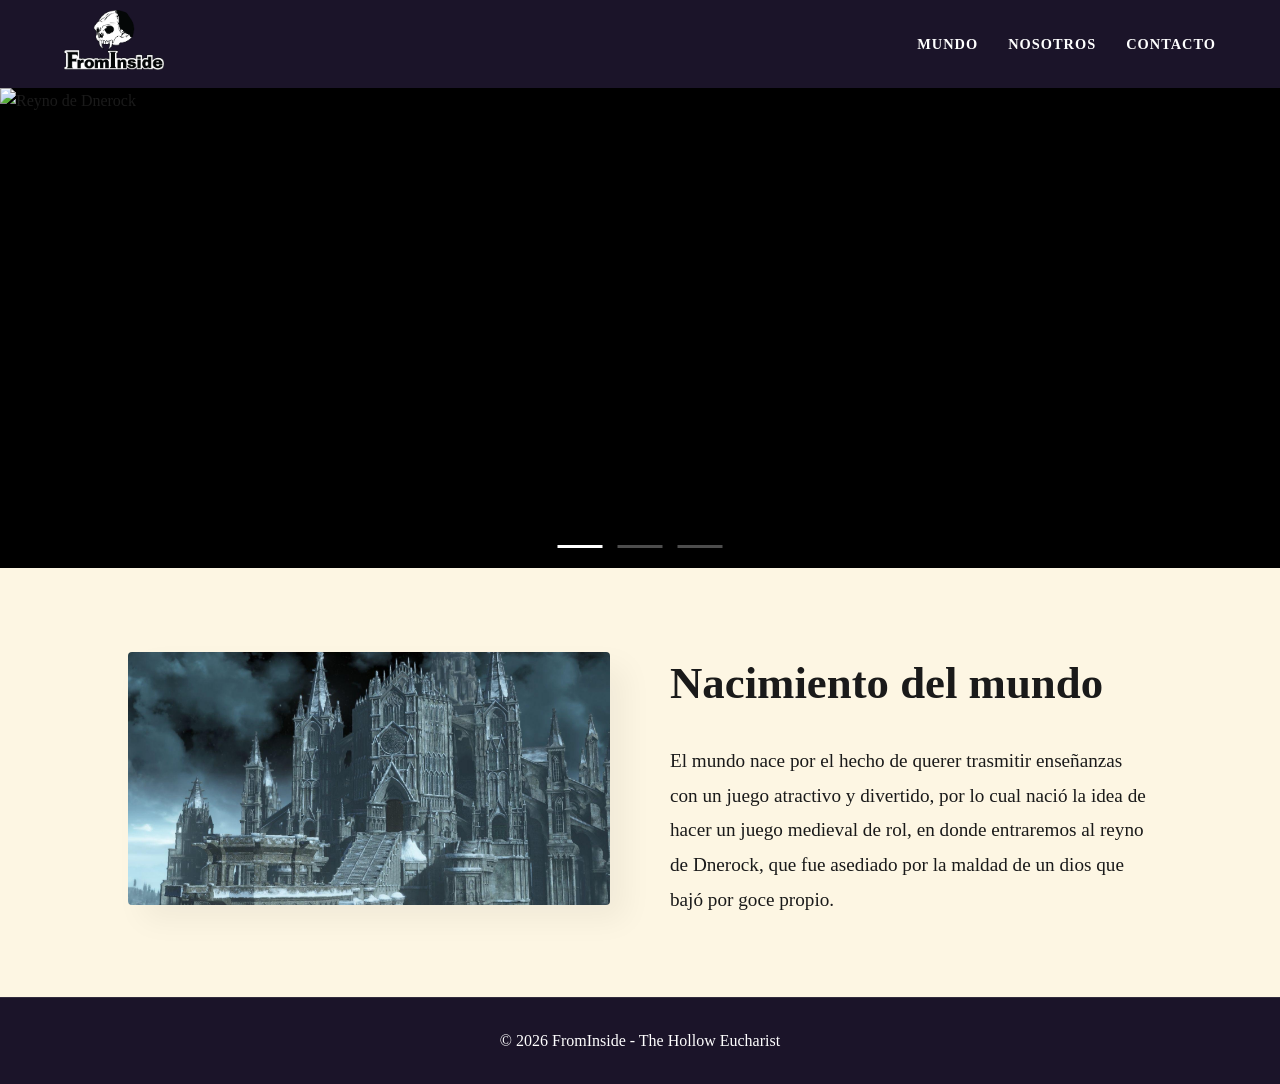
==== index.html @ 6b5be4b0 "Rename Mundo.html to index.html" ====
<!DOCTYPE html>
<html lang="es">
<head>
    <meta charset="UTF-8">
    <meta name="viewport" content="width=device-width, initial-scale=1.0">
    <title>Mundo | FromInside</title>
    <link rel="stylesheet" href="css/EstilosMundo.css">
</head>
<!-- Google tag (gtag.js) -->
<script async src="https://www.googletagmanager.com/gtag/js?id=G-4XK30VXFPJ"></script>
<script>
  window.dataLayer = window.dataLayer || [];
  function gtag(){dataLayer.push(arguments);}
  gtag('js', new Date());

  gtag('config', 'G-4XK30VXFPJ');
</script>
<body>

    <header>
        <div class="header-container">
            <div class="logo">
                <img src="img/logo.png" alt="Logo FromInside">
            </div>
            <nav>
                <ul>
                    <li><a href="Mundo.html">Mundo</a></li>
                    <li><a href="index.html">Nosotros</a></li>
                    <li><a href="#contacto">Contacto</a></li>
                   
                </ul>
            </nav>
        </div>
    </header>

    <section class="carrusel-container">
        <div class="slider">
            <div class="slide active">
                <img src="img/reyno pocho.png" alt="Reyno de Dnerock">
            </div>
            <div class="slide">
                <img src="img/Reyno caido.jpg" alt="Paisaje Medieval">
            </div>
            <div class="slide">
                <img src="img/Catacumbas.jpg" alt="Exploración">
            </div>
        </div>
        <div class="indicadores">
            <span class="bar active" onclick="currentSlide(0)"></span>
            <span class="bar" onclick="currentSlide(1)"></span>
            <span class="bar" onclick="currentSlide(2)"></span>
        </div>
    </section>

    <section class="nacimiento-seccion">
        <div class="grid-nacimiento">
            <div class="nacimiento-img">
                <img src="img/Anor londo.jpg" alt="Nacimiento del Mundo">
            </div>
            <div class="nacimiento-texto">
                <h2>Nacimiento del mundo</h2>
                <p>
                    El mundo nace por el hecho de querer trasmitir enseñanzas con un juego atractivo y divertido, 
                    por lo cual nació la idea de hacer un juego medieval de rol, en donde entraremos al reyno 
                    de Dnerock, que fue asediado por la maldad de un dios que bajó por goce propio.
                </p>
            </div>
        </div>
    </section>

    <footer>
        <p>© 2026 FromInside - The Hollow Eucharist</p>
    </footer>

    <script src="scriptMundos.js"></script>
</body>
</html>
---- css/EstilosMundo.css ----
/* ============================================================
   EstilosMundo.css - UNIFICADO Y CORREGIDO
   Proyecto: FromInside - The Hollow Eucharist
   Basado en la estética de la imagen de referencia
   ============================================================ */

/* --- VARIABLES DE COLOR (Colores de Marca Mejorados) --- */
:root {
    --morado-header: #1b1429;      /* Morado profundo del header de referencia */
    --dorado-medieval: #b19a7a;    /* Dorado suave para textos/acentos */
    --pergamino-claro: #dccbb5;    /* Fondo tipo papel antiguo para rellenar */
    --crema-suave: #fdf6e3;        /* Fondo crema de la sección Mundo */
    --texto-negro: #1a1a1a;
    --blanco: #ffffff;
}

/* --- RESET GENERAL --- */
* {
    margin: 0;
    padding: 0;
    box-sizing: border-box;
}

body {
    font-family: 'Crimson Text', serif, Arial; /* Tipografía medieval */
    background-color: var(--pergamino-claro); /* CAMBIO: Fondo claro en vez de negro */
    color: var(--texto-negro);
    line-height: 1.6;
}

/* --- HEADER (Corregido: Logo a la izquierda) --- */
header {
    background-color: var(--morado-header);
    padding: 10px 5%; /* Padding lateral para mover el logo */
    position: sticky;
    top: 0;
    z-index: 100;
}

.header-container {
    display: flex;
    justify-content: space-between; /* Empuja logo a izq y nav a der */
    align-items: center;
    max-width: 1400px;
    margin: 0 auto;
}

.logo img { 
    height: 60px; /* Ajusta según el tamaño de tu logo */
}

nav ul {
    list-style: none;
    display: flex;
    gap: 30px;
}

nav a {
    text-decoration: none;
    color: #ffffff;
    font-weight: bold;
    text-transform: uppercase;
    font-size: 0.9rem;
    letter-spacing: 1px;
}

nav a:hover {
    color: var(--pergamino-claro);
}

/* ============================================================
   CARRUSEL (Corregido: Sin contorno superior)
   ============================================================ */
.carrusel-container {
    position: relative;
    width: 100%;
    height: 480px; /* Altura fija según tu diseño */
    overflow: hidden;
    background: #000; /* Fondo negro para rellenar si la imagen es estrecha */
}

/* El carrusel no tenía borde en tu CSS, solo el header.
   Al unificar el header arriba, ese borde ya no existe. */

.slide {
    position: absolute;
    width: 100%;
    height: 100%;
    opacity: 0;
    transition: opacity 1s ease;
}

.slide.active { opacity: 1; }

.slide img {
    width: 100%;
    height: 100%;
    object-fit: cover; /* Llenar todo el espacio */
}

.indicadores {
    position: absolute;
    bottom: 20px;
    left: 50%;
    transform: translateX(-50%);
    display: flex;
    gap: 15px;
}

.bar {
    width: 45px;
    height: 3px;
    background: rgba(255,255,255,0.3);
    cursor: pointer;
}

.bar.active { background: #fff; }

/* ============================================================
   SECCIÓN NACIMIENTO (Look de tu referencia crema)
   ============================================================ */
.nacimiento-seccion {
    /* CAMBIO: Usamos el fondo crema suave de la imagen de referencia */
    background-color: var(--crema-suave); 
    color: var(--texto-negro);
    padding: 80px 10%; /* Espaciado generoso */
}

.grid-nacimiento {
    display: grid;
    grid-template-columns: 1fr 1fr; /* Dos columnas iguales */
    gap: 60px; /* Separación amplia */
    align-items: center; /* CLAVE: Centra verticalmente la foto y el texto */
    max-width: 1200px;
    margin: 0 auto;
}

.nacimiento-img {
    text-align: center; /* Asegura que la imagen esté centrada si no llena el 1fr */
}

.nacimiento-img img {
    width: 100%; /* La imagen llenará su columna */
    /* CAMBIO: Se eliminan bordes gruesos y contornos */
    border: none; 
    border-radius: 4px; /* Bordes suavizados opcionales */
    /* Sombra muy sutil para dar relieve sin ser negro sólido */
    box-shadow: 15px 15px 30px rgba(0, 0, 0, 0.05); 
}

.nacimiento-texto {
    /* Eliminamos estilos de borde que tenías antes */
    border-left: none; 
}

.nacimiento-texto h2 {
    font-size: 2.8rem;
    margin-bottom: 25px;
    color: var(--texto-negro); /* Texto oscuro como en tu referencia */
}

.nacimiento-texto p {
    line-height: 1.8;
    font-size: 1.2rem;
}

/* --- FOOTER (Morado, claro y limpio) --- */
footer {
    text-align: center;
    padding: 30px;
    background-color: var(--morado-header);
    color: #fff;
    /* Un pequeño borde sutil arriba para separación */
    border-top: 1px solid rgba(255,255,255,0.1); 
}
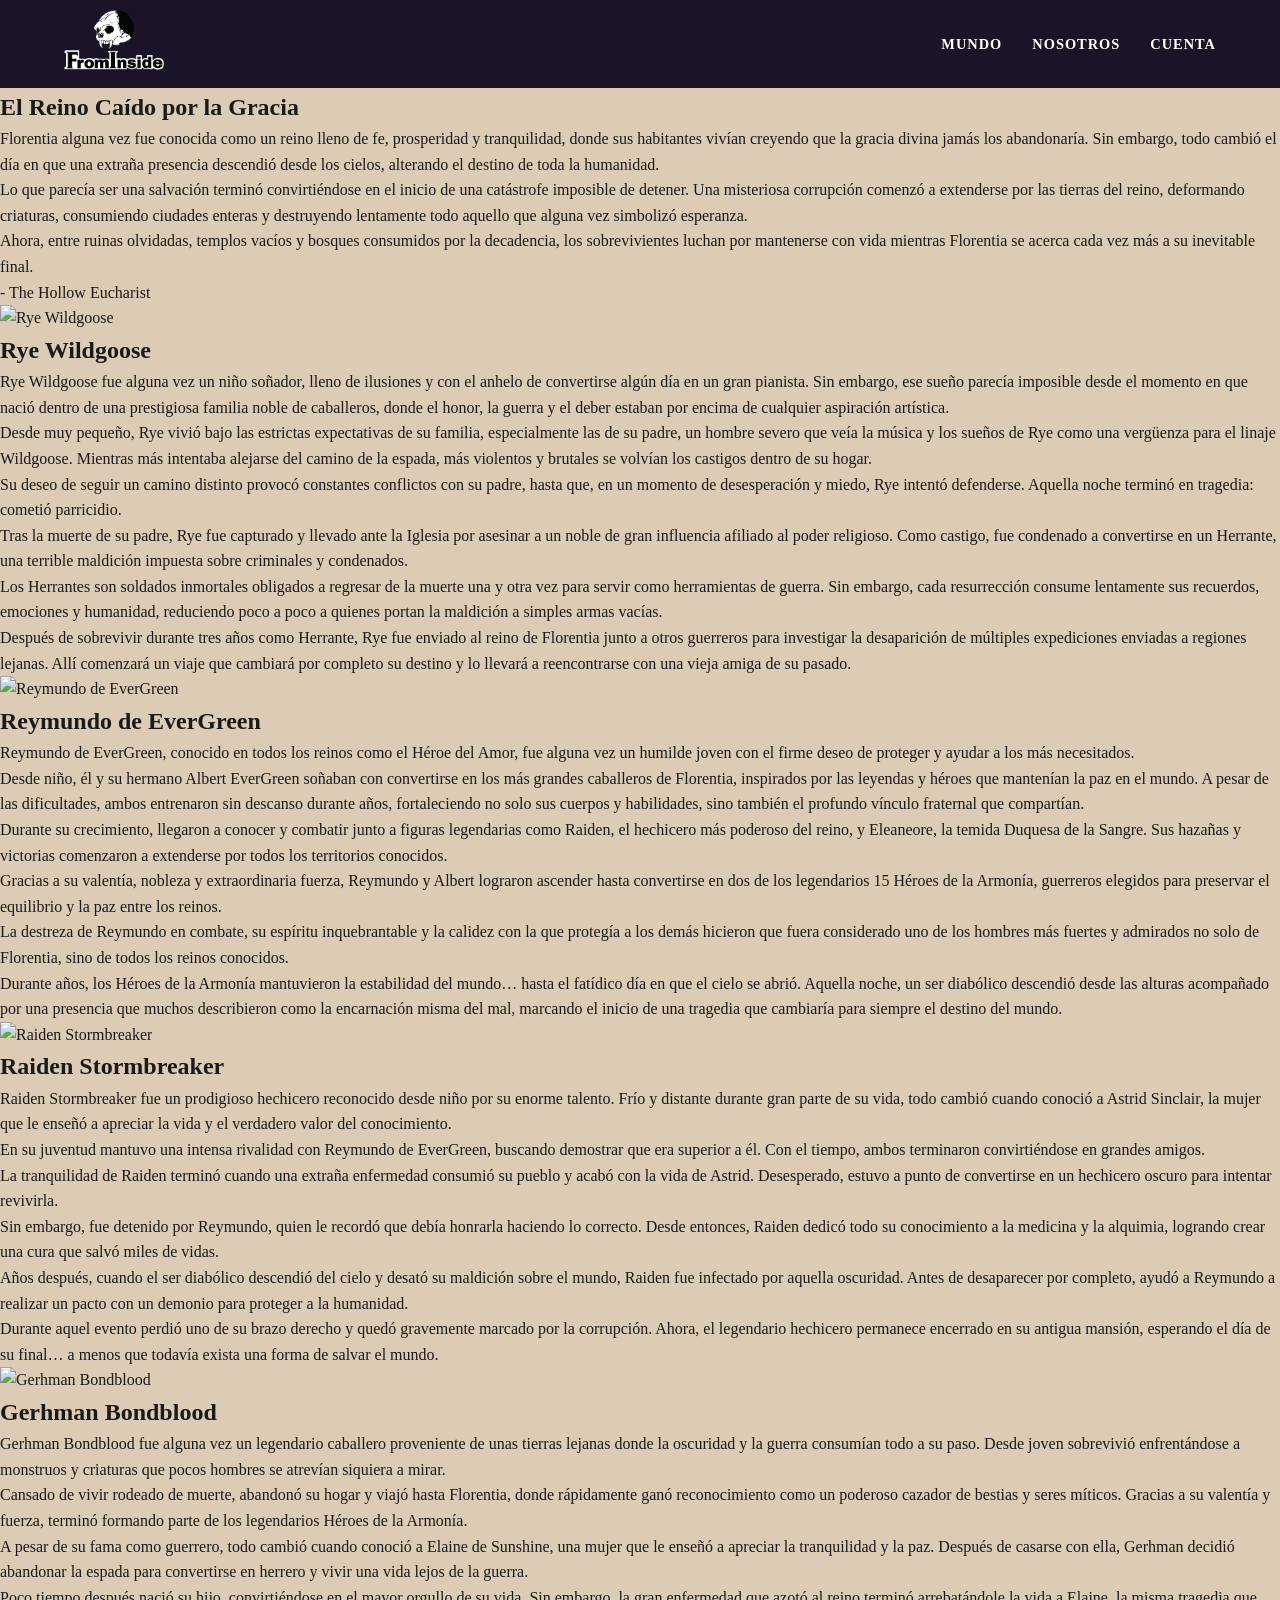
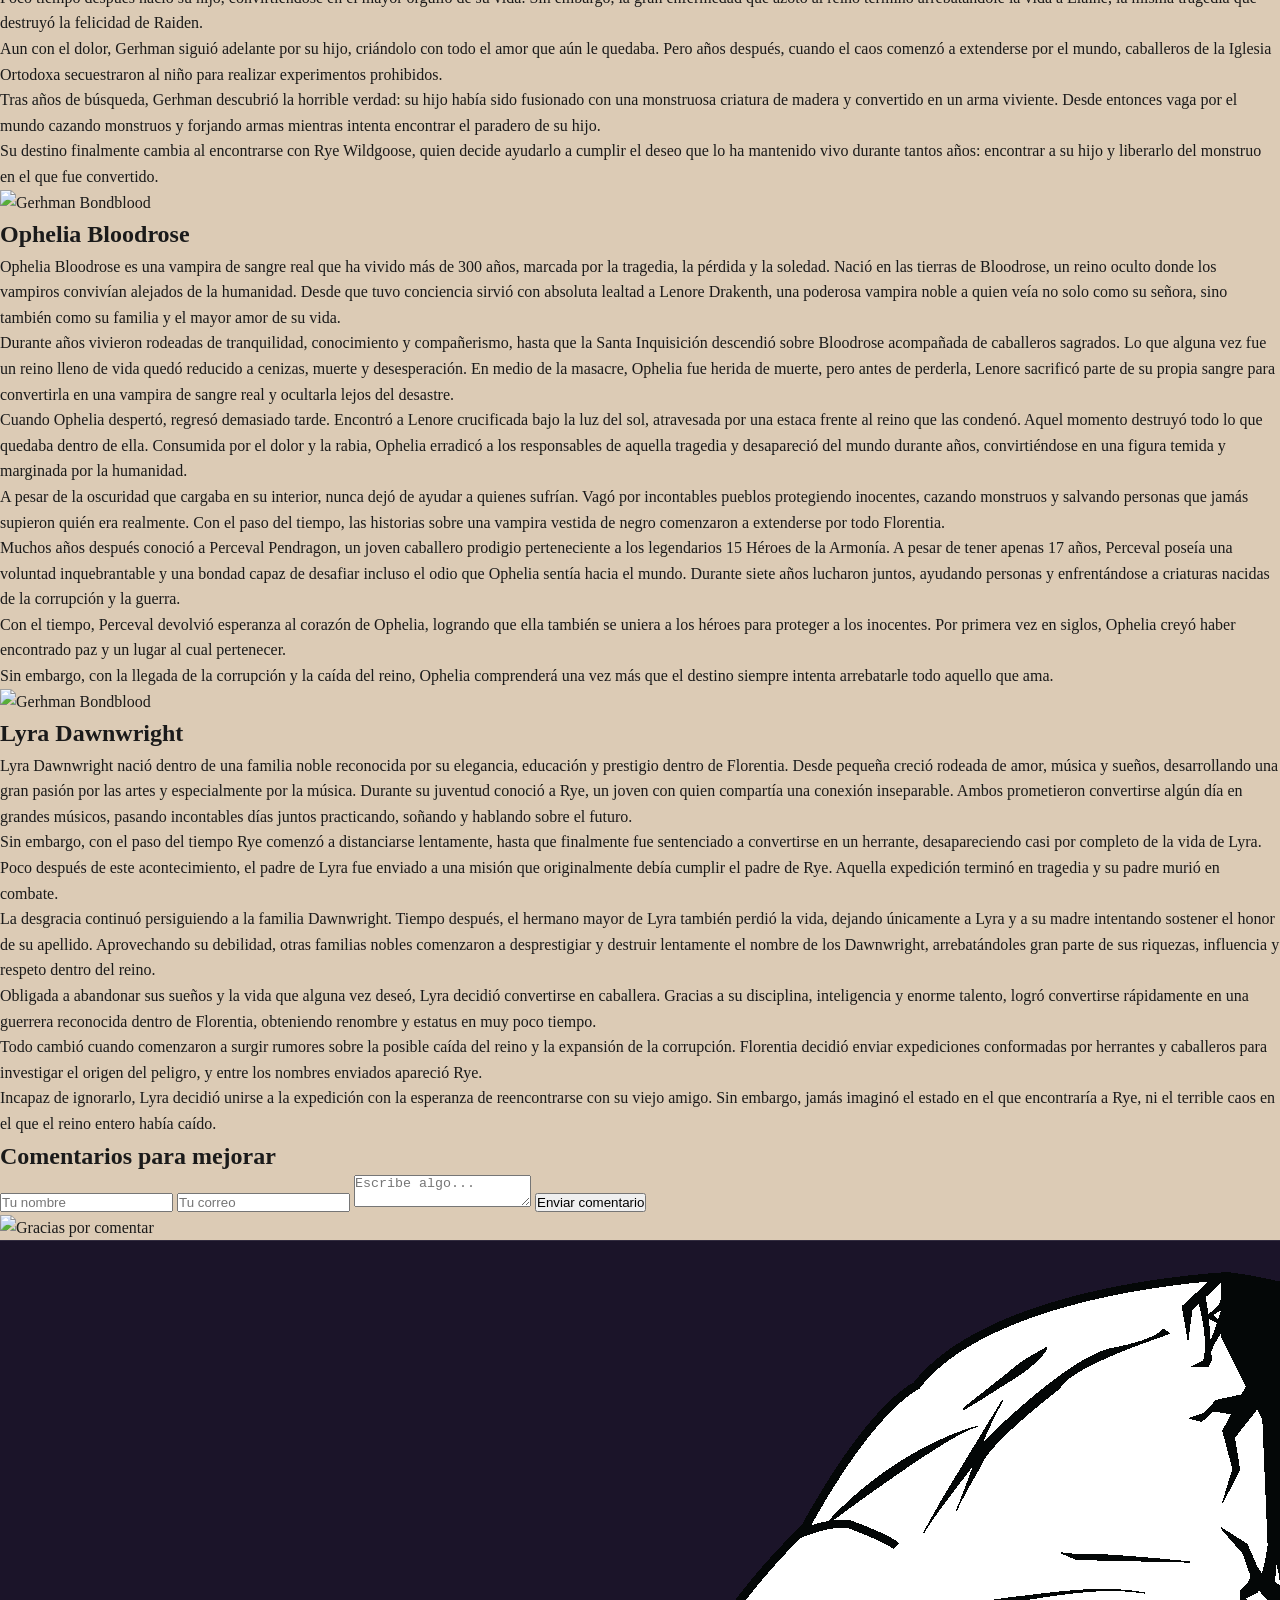
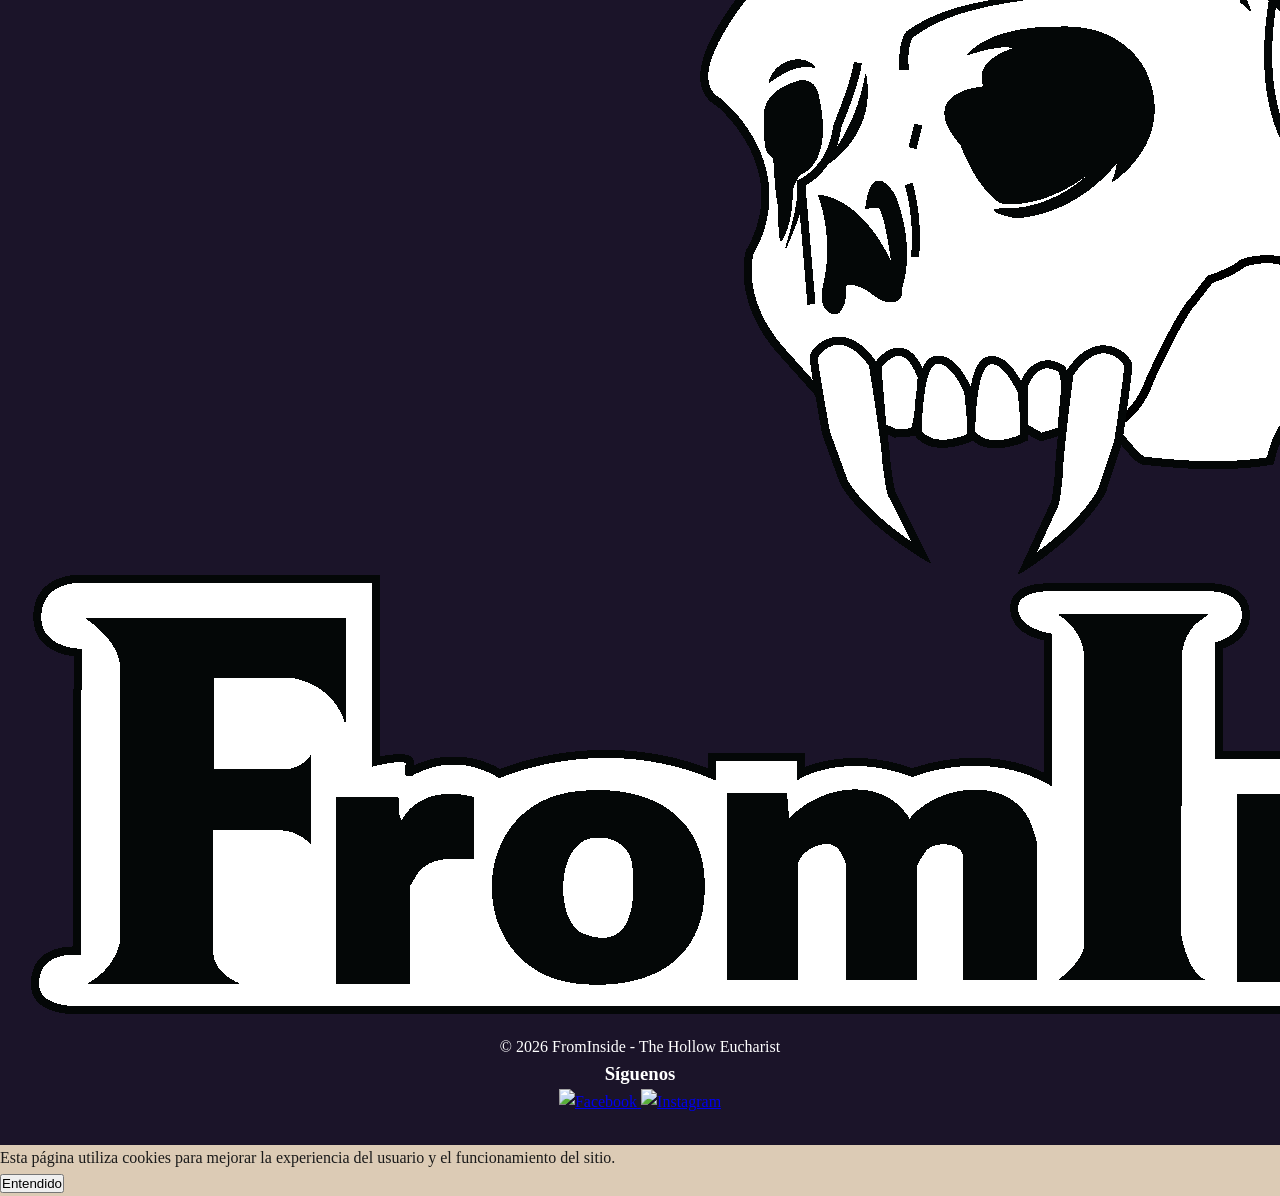
==== commit c76b832b: "Update index.html" ====
--- a/index.html
+++ b/index.html
@@ -1,77 +1,567 @@
 <!DOCTYPE html>
 <html lang="es">
+
 <head>
     <meta charset="UTF-8">
     <meta name="viewport" content="width=device-width, initial-scale=1.0">
     <title>Mundo | FromInside</title>
+
+
+    <link rel="preconnect" href="https://fonts.googleapis.com">
+    <link rel="preconnect" href="https://fonts.gstatic.com" crossorigin>
+    <link href="https://fonts.googleapis.com/css2?family=Oswald:wght@300;400;500;600;700&display=swap" rel="stylesheet">
+
     <link rel="stylesheet" href="css/EstilosMundo.css">
+
+
+    <script async src="https://www.googletagmanager.com/gtag/js?id=G-4XK30VXFPJ"></script>
+
+    <script>
+        window.dataLayer = window.dataLayer || [];
+
+        function gtag() {
+            dataLayer.push(arguments);
+        }
+
+        gtag('js', new Date());
+        gtag('config', 'G-4XK30VXFPJ');
+    </script>
 </head>
-<!-- Google tag (gtag.js) -->
-<script async src="https://www.googletagmanager.com/gtag/js?id=G-4XK30VXFPJ"></script>
-<script>
-  window.dataLayer = window.dataLayer || [];
-  function gtag(){dataLayer.push(arguments);}
-  gtag('js', new Date());
-
-  gtag('config', 'G-4XK30VXFPJ');
-</script>
+
 <body>
 
     <header>
         <div class="header-container">
+
             <div class="logo">
                 <img src="img/logo.png" alt="Logo FromInside">
             </div>
+
             <nav>
                 <ul>
-                    <li><a href="Mundo.html">Mundo</a></li>
-                    <li><a href="index.html">Nosotros</a></li>
-                    <li><a href="#contacto">Contacto</a></li>
-                   
+                    <li><a class="activo" href="Index.html">Mundo</a></li>
+                    <li><a href="Nosotros.html">Nosotros</a></li>
+                    <li><a href="Cuenta.html">Cuenta</a></li>
+
                 </ul>
             </nav>
+
         </div>
     </header>
 
-    <section class="carrusel-container">
-        <div class="slider">
-            <div class="slide active">
-                <img src="img/reyno pocho.png" alt="Reyno de Dnerock">
-            </div>
-            <div class="slide">
-                <img src="img/Reyno caido.jpg" alt="Paisaje Medieval">
-            </div>
-            <div class="slide">
-                <img src="img/Catacumbas.jpg" alt="Exploración">
-            </div>
-        </div>
-        <div class="indicadores">
-            <span class="bar active" onclick="currentSlide(0)"></span>
-            <span class="bar" onclick="currentSlide(1)"></span>
-            <span class="bar" onclick="currentSlide(2)"></span>
-        </div>
+
+    <section class="hero-mundo">
+
+        <div class="hero-overlay"></div>
+
+        <div class="hero-contenido">
+
+            <h1>El Reino Caído por la Gracia</h1>
+
+            <p>
+                Florentia alguna vez fue conocida como un reino lleno de fe,
+                prosperidad y tranquilidad, donde sus habitantes vivían creyendo
+                que la gracia divina jamás los abandonaría. Sin embargo,
+                todo cambió el día en que una extraña presencia descendió desde los cielos,
+                alterando el destino de toda la humanidad.
+            </p>
+
+            <p>
+                Lo que parecía ser una salvación terminó convirtiéndose en el inicio
+                de una catástrofe imposible de detener. Una misteriosa corrupción comenzó
+                a extenderse por las tierras del reino, deformando criaturas,
+                consumiendo ciudades enteras y destruyendo lentamente todo aquello
+                que alguna vez simbolizó esperanza.
+            </p>
+
+            <p>
+                Ahora, entre ruinas olvidadas, templos vacíos y bosques consumidos
+                por la decadencia, los sobrevivientes luchan por mantenerse con vida
+                mientras Florentia se acerca cada vez más a su inevitable final.
+            </p>
+
+            <p class="frase-hero">
+                - The Hollow Eucharist
+            </p>
+
+        </div>
+
     </section>
 
-    <section class="nacimiento-seccion">
-        <div class="grid-nacimiento">
-            <div class="nacimiento-img">
-                <img src="img/Anor londo.jpg" alt="Nacimiento del Mundo">
-            </div>
-            <div class="nacimiento-texto">
-                <h2>Nacimiento del mundo</h2>
-                <p>
-                    El mundo nace por el hecho de querer trasmitir enseñanzas con un juego atractivo y divertido, 
-                    por lo cual nació la idea de hacer un juego medieval de rol, en donde entraremos al reyno 
-                    de Dnerock, que fue asediado por la maldad de un dios que bajó por goce propio.
-                </p>
-            </div>
-        </div>
+
+
+    <section class="personaje-section">
+
+
+
+        <div class="personaje-destacado">
+
+            <div class="parallax-container">
+                <div class="parallax-bg"></div>
+
+                <img src="img/Rye Wildgoose.jpeg" alt="Rye Wildgoose" class="personaje-img">
+            </div>
+
+            <div class="personaje-info">
+
+                <h2>Rye Wildgoose</h2>
+
+                <p>
+                    Rye Wildgoose fue alguna vez un niño soñador, lleno de ilusiones y con el anhelo de convertirse
+                    algún día en un gran pianista. Sin embargo, ese sueño parecía imposible desde el momento en que
+                    nació dentro de una prestigiosa familia noble de caballeros, donde el honor, la guerra y el deber
+                    estaban por encima de cualquier aspiración artística.
+                </p>
+
+                <p>
+                    Desde muy pequeño, Rye vivió bajo las estrictas expectativas de su familia, especialmente las de
+                    su padre, un hombre severo que veía la música y los sueños de Rye como una vergüenza para el linaje
+                    Wildgoose. Mientras más intentaba alejarse del camino de la espada, más violentos y brutales se
+                    volvían los castigos dentro de su hogar.
+                </p>
+
+                <p>
+                    Su deseo de seguir un camino distinto provocó constantes conflictos con su padre, hasta que, en un
+                    momento de desesperación y miedo, Rye intentó defenderse. Aquella noche terminó en tragedia:
+                    cometió parricidio.
+                </p>
+
+                <p>
+                    Tras la muerte de su padre, Rye fue capturado y llevado ante la Iglesia por asesinar a un noble de
+                    gran influencia afiliado al poder religioso. Como castigo, fue condenado a convertirse en un
+                    Herrante,
+                    una terrible maldición impuesta sobre criminales y condenados.
+                </p>
+
+                <p>
+                    Los Herrantes son soldados inmortales obligados a regresar de la muerte una y otra vez para servir
+                    como herramientas de guerra. Sin embargo, cada resurrección consume lentamente sus recuerdos,
+                    emociones y humanidad, reduciendo poco a poco a quienes portan la maldición a simples armas vacías.
+                </p>
+
+                <p>
+                    Después de sobrevivir durante tres años como Herrante, Rye fue enviado al reino de Florentia junto a
+                    otros guerreros para investigar la desaparición de múltiples expediciones enviadas a regiones
+                    lejanas.
+                    Allí comenzará un viaje que cambiará por completo su destino y lo llevará a reencontrarse con una
+                    vieja amiga de su pasado.
+                </p>
+            </div>
+
+        </div>
+
+
+
+        <div class="personaje-destacado">
+
+            <div class="parallax-container">
+                <div class="parallax-bg"></div>
+
+                <img src="img/Reymundo.jpg" alt="Reymundo de EverGreen" class="personaje-img">
+            </div>
+
+            <div class="personaje-info">
+
+                <h2>Reymundo de EverGreen</h2>
+
+
+                <p>
+                    Reymundo de EverGreen, conocido en todos los reinos como el Héroe del Amor, fue alguna vez un
+                    humilde
+                    joven con el firme deseo de proteger y ayudar a los más necesitados.
+                </p>
+
+                <p>
+                    Desde niño, él y su hermano Albert EverGreen soñaban con convertirse en los más grandes
+                    caballeros
+                    de Florentia, inspirados por las leyendas y héroes que mantenían la paz en el mundo. A pesar de
+                    las
+                    dificultades, ambos entrenaron sin descanso durante años, fortaleciendo no solo sus cuerpos y
+                    habilidades,
+                    sino también el profundo vínculo fraternal que compartían.
+                </p>
+
+                <p>
+                    Durante su crecimiento, llegaron a conocer y combatir junto a figuras legendarias como Raiden,
+                    el hechicero más poderoso del reino, y Eleaneore, la temida Duquesa de la Sangre. Sus hazañas y
+                    victorias comenzaron a extenderse por todos los territorios conocidos.
+                </p>
+
+                <p>
+                    Gracias a su valentía, nobleza y extraordinaria fuerza, Reymundo y Albert lograron ascender
+                    hasta
+                    convertirse en dos de los legendarios 15 Héroes de la Armonía, guerreros elegidos para preservar
+                    el equilibrio y la paz entre los reinos.
+                </p>
+
+                <p>
+                    La destreza de Reymundo en combate, su espíritu inquebrantable y la calidez con la que protegía
+                    a
+                    los demás hicieron que fuera considerado uno de los hombres más fuertes y admirados no solo de
+                    Florentia, sino de todos los reinos conocidos.
+                </p>
+
+                <p>
+                    Durante años, los Héroes de la Armonía mantuvieron la estabilidad del mundo… hasta el fatídico
+                    día
+                    en que el cielo se abrió. Aquella noche, un ser diabólico descendió desde las alturas acompañado
+                    por
+                    una presencia que muchos describieron como la encarnación misma del mal, marcando el inicio de
+                    una
+                    tragedia que cambiaría para siempre el destino del mundo.
+                </p>
+
+            </div>
+
+        </div>
+
+
+
+        <div class="personaje-destacado">
+
+            <div class="parallax-container">
+                <div class="parallax-bg"></div>
+
+                <img src="img/Raiden.jpg" alt="Raiden Stormbreaker" class="personaje-img">
+            </div>
+
+            <div class="personaje-info">
+
+                <h2>Raiden Stormbreaker</h2>
+
+                <p>
+                    Raiden Stormbreaker fue un prodigioso hechicero reconocido desde niño por su enorme talento.
+                    Frío y distante durante gran parte de su vida, todo cambió cuando conoció a Astrid Sinclair,
+                    la mujer que le enseñó a apreciar la vida y el verdadero valor del conocimiento.
+                </p>
+
+                <p>
+                    En su juventud mantuvo una intensa rivalidad con Reymundo de EverGreen, buscando demostrar
+                    que era superior a él. Con el tiempo, ambos terminaron convirtiéndose en grandes amigos.
+                </p>
+
+                <p>
+                    La tranquilidad de Raiden terminó cuando una extraña enfermedad consumió su pueblo y acabó
+                    con la vida de Astrid. Desesperado, estuvo a punto de convertirse en un hechicero oscuro
+                    para intentar revivirla.
+                </p>
+
+                <p>
+                    Sin embargo, fue detenido por Reymundo, quien le recordó que debía honrarla haciendo lo correcto.
+                    Desde entonces, Raiden dedicó todo su conocimiento a la medicina y la alquimia, logrando crear
+                    una cura que salvó miles de vidas.
+                </p>
+
+                <p>
+                    Años después, cuando el ser diabólico descendió del cielo y desató su maldición sobre el mundo,
+                    Raiden fue infectado por aquella oscuridad. Antes de desaparecer por completo, ayudó a Reymundo
+                    a realizar un pacto con un demonio para proteger a la humanidad.
+                </p>
+
+                <p>
+                    Durante aquel evento perdió uno de su brazo derecho y quedó gravemente marcado por la corrupción.
+                    Ahora, el legendario hechicero permanece encerrado en su antigua mansión, esperando el día de su
+                    final… a menos que todavía exista una forma de salvar el mundo.
+                </p>
+
+            </div>
+
+        </div>
+
+
+
+        <div class="personaje-destacado">
+
+            <div class="parallax-container">
+                <div class="parallax-bg"></div>
+
+                <img src="img/Gepeto.jpg" alt="Gerhman Bondblood" class="personaje-img">
+            </div>
+
+            <div class="personaje-info">
+
+                <h2>Gerhman Bondblood</h2>
+
+                <p>
+                    Gerhman Bondblood fue alguna vez un legendario caballero proveniente de unas tierras lejanas
+                    donde la oscuridad y la guerra consumían todo a su paso. Desde joven sobrevivió enfrentándose
+                    a monstruos y criaturas que pocos hombres se atrevían siquiera a mirar.
+                </p>
+
+                <p>
+                    Cansado de vivir rodeado de muerte, abandonó su hogar y viajó hasta Florentia, donde rápidamente
+                    ganó reconocimiento como un poderoso cazador de bestias y seres míticos. Gracias a su valentía
+                    y fuerza, terminó formando parte de los legendarios Héroes de la Armonía.
+                </p>
+
+                <p>
+                    A pesar de su fama como guerrero, todo cambió cuando conoció a Elaine de Sunshine, una mujer
+                    que le enseñó a apreciar la tranquilidad y la paz. Después de casarse con ella, Gerhman decidió
+                    abandonar la espada para convertirse en herrero y vivir una vida lejos de la guerra.
+                </p>
+
+                <p>
+                    Poco tiempo después nació su hijo, convirtiéndose en el mayor orgullo de su vida. Sin embargo,
+                    la gran enfermedad que azotó al reino terminó arrebatándole la vida a Elaine, la misma tragedia
+                    que destruyó la felicidad de Raiden.
+                </p>
+
+                <p>
+                    Aun con el dolor, Gerhman siguió adelante por su hijo, criándolo con todo el amor que aún le
+                    quedaba. Pero años después, cuando el caos comenzó a extenderse por el mundo, caballeros de la
+                    Iglesia Ortodoxa secuestraron al niño para realizar experimentos prohibidos.
+                </p>
+
+                <p>
+                    Tras años de búsqueda, Gerhman descubrió la horrible verdad: su hijo había sido fusionado con
+                    una monstruosa criatura de madera y convertido en un arma viviente. Desde entonces vaga por el
+                    mundo cazando monstruos y forjando armas mientras intenta encontrar el paradero de su hijo.
+                </p>
+
+                <p>
+                    Su destino finalmente cambia al encontrarse con Rye Wildgoose, quien decide ayudarlo a cumplir
+                    el deseo que lo ha mantenido vivo durante tantos años: encontrar a su hijo y liberarlo del
+                    monstruo en el que fue convertido.
+                </p>
+
+            </div>
+
+        </div>
+
+
+        <div class="personaje-destacado">
+
+            <div class="parallax-container">
+                <div class="parallax-bg"></div>
+
+                <img src="img/Eleanor.jpg" alt="Gerhman Bondblood" class="personaje-img">
+            </div>
+
+            <div class="personaje-info">
+
+                <h2>Ophelia Bloodrose</h2>
+
+                <p>
+                    Ophelia Bloodrose es una vampira de sangre real que ha vivido más de 300 años,
+                    marcada por la tragedia, la pérdida y la soledad. Nació en las tierras de Bloodrose,
+                    un reino oculto donde los vampiros convivían alejados de la humanidad.
+                    Desde que tuvo conciencia sirvió con absoluta lealtad a Lenore Drakenth,
+                    una poderosa vampira noble a quien veía no solo como su señora,
+                    sino también como su familia y el mayor amor de su vida.
+                </p>
+
+                <p>
+                    Durante años vivieron rodeadas de tranquilidad, conocimiento y compañerismo,
+                    hasta que la Santa Inquisición descendió sobre Bloodrose acompañada de caballeros sagrados.
+                    Lo que alguna vez fue un reino lleno de vida quedó reducido a cenizas,
+                    muerte y desesperación. En medio de la masacre, Ophelia fue herida de muerte,
+                    pero antes de perderla, Lenore sacrificó parte de su propia sangre para convertirla
+                    en una vampira de sangre real y ocultarla lejos del desastre.
+                </p>
+
+                <p>
+                    Cuando Ophelia despertó, regresó demasiado tarde.
+                    Encontró a Lenore crucificada bajo la luz del sol,
+                    atravesada por una estaca frente al reino que las condenó.
+                    Aquel momento destruyó todo lo que quedaba dentro de ella.
+                    Consumida por el dolor y la rabia, Ophelia erradicó
+                    a los responsables de aquella tragedia y desapareció del mundo durante años,
+                    convirtiéndose en una figura temida y marginada por la humanidad.
+                </p>
+
+                <p>
+                    A pesar de la oscuridad que cargaba en su interior,
+                    nunca dejó de ayudar a quienes sufrían.
+                    Vagó por incontables pueblos protegiendo inocentes,
+                    cazando monstruos y salvando personas que jamás supieron quién era realmente.
+                    Con el paso del tiempo, las historias sobre una vampira vestida de negro
+                    comenzaron a extenderse por todo Florentia.
+                </p>
+
+                <p>
+                    Muchos años después conoció a Perceval Pendragon,
+                    un joven caballero prodigio perteneciente a los legendarios 15 Héroes de la Armonía.
+                    A pesar de tener apenas 17 años, Perceval poseía una voluntad inquebrantable
+                    y una bondad capaz de desafiar incluso el odio que Ophelia sentía hacia el mundo.
+                    Durante siete años lucharon juntos, ayudando personas y enfrentándose
+                    a criaturas nacidas de la corrupción y la guerra.
+                </p>
+
+                <p>
+                    Con el tiempo, Perceval devolvió esperanza al corazón de Ophelia,
+                    logrando que ella también se uniera a los héroes para proteger a los inocentes.
+                    Por primera vez en siglos, Ophelia creyó haber encontrado paz y un lugar al cual pertenecer.
+                </p>
+
+                <p>
+                    Sin embargo, con la llegada de la corrupción y la caída del reino,
+                    Ophelia comprenderá una vez más que el destino siempre intenta
+                    arrebatarle todo aquello que ama.
+                </p>
+
+            </div>
+
+        </div>
+
+
+
+        <div class="personaje-destacado">
+
+            <div class="parallax-container">
+                <div class="parallax-bg"></div>
+
+                <img src="img/Lyra Dawnwright.jpg" alt="Gerhman Bondblood" class="personaje-img">
+            </div>
+
+            <div class="personaje-info">
+
+                <h2>Lyra Dawnwright</h2>
+
+                <p>
+                    Lyra Dawnwright nació dentro de una familia noble reconocida por su elegancia,
+                    educación y prestigio dentro de Florentia. Desde pequeña creció rodeada de amor,
+                    música y sueños, desarrollando una gran pasión por las artes y especialmente
+                    por la música. Durante su juventud conoció a Rye, un joven con quien compartía
+                    una conexión inseparable. Ambos prometieron convertirse algún día en grandes músicos,
+                    pasando incontables días juntos practicando, soñando y hablando sobre el futuro.
+                </p>
+
+                <p>
+                    Sin embargo, con el paso del tiempo Rye comenzó a distanciarse lentamente,
+                    hasta que finalmente fue sentenciado a convertirse en un herrante,
+                    desapareciendo casi por completo de la vida de Lyra.
+                    Poco después de este acontecimiento, el padre de Lyra fue enviado
+                    a una misión que originalmente debía cumplir el padre de Rye.
+                    Aquella expedición terminó en tragedia y su padre murió en combate.
+                </p>
+
+                <p>
+                    La desgracia continuó persiguiendo a la familia Dawnwright.
+                    Tiempo después, el hermano mayor de Lyra también perdió la vida,
+                    dejando únicamente a Lyra y a su madre intentando sostener
+                    el honor de su apellido. Aprovechando su debilidad,
+                    otras familias nobles comenzaron a desprestigiar y destruir lentamente
+                    el nombre de los Dawnwright, arrebatándoles gran parte de sus riquezas,
+                    influencia y respeto dentro del reino.
+                </p>
+
+                <p>
+                    Obligada a abandonar sus sueños y la vida que alguna vez deseó,
+                    Lyra decidió convertirse en caballera. Gracias a su disciplina,
+                    inteligencia y enorme talento, logró convertirse rápidamente
+                    en una guerrera reconocida dentro de Florentia,
+                    obteniendo renombre y estatus en muy poco tiempo.
+                </p>
+
+                <p>
+                    Todo cambió cuando comenzaron a surgir rumores sobre
+                    la posible caída del reino y la expansión de la corrupción.
+                    Florentia decidió enviar expediciones conformadas por herrantes
+                    y caballeros para investigar el origen del peligro,
+                    y entre los nombres enviados apareció Rye.
+                </p>
+
+                <p>
+                    Incapaz de ignorarlo, Lyra decidió unirse a la expedición
+                    con la esperanza de reencontrarse con su viejo amigo.
+                    Sin embargo, jamás imaginó el estado en el que encontraría a Rye,
+                    ni el terrible caos en el que el reino entero había caído.
+                </p>
+
+            </div>
+
+        </div>
+
     </section>
 
-    <footer>
-        <p>© 2026 FromInside - The Hollow Eucharist</p>
+
+    <section class="comentarios-section">
+        <div class="comentarios-contenedor">
+
+            <div class="comentarios-formulario">
+                <h2>Comentarios para mejorar</h2>
+
+                <form action="https://formsubmit.co/frominsidepg@gmail.com" method="POST">
+                    <input type="hidden" name="_subject" value="Nuevo comentario para FromInside">
+                    <input type="hidden" name="_captcha" value="false">
+
+                    <input type="text" name="nombre" placeholder="Tu nombre" required>
+                    <input type="email" name="correo" placeholder="Tu correo" required>
+
+                    <textarea name="comentario" placeholder="Escribe algo..." required></textarea>
+
+                    <button type="submit">Enviar comentario</button>
+                </form>
+            </div>
+
+            <div class="comentarios-imagen">
+                <img src="img/gracias.jpeg" alt="Gracias por comentar">
+            </div>
+
+        </div>
+    </section>
+
+    <footer id="redes">
+        <div class="footer-contenido">
+
+            <div class="footer-logo">
+                <img src="img/logo.png" alt="Logo FromInside">
+                <p>© 2026 FromInside - The Hollow Eucharist</p>
+            </div>
+
+            <div class="footer-redes">
+                <h3>Síguenos</h3>
+
+                <div class="iconos-redes">
+                    <a href="https://www.facebook.com/profile.php?id=61584412778342" target="_blank">
+                        <img src="img/Facebook_Logo.png" alt="Facebook">
+                    </a>
+
+                    <a href="https://www.instagram.com/frominsidepg/" target="_blank">
+                        <img src="img/Instagram_icon.png" alt="Instagram">
+                    </a>
+                </div>
+            </div>
+
+        </div>
     </footer>
 
+    <div id="cookie-banner" class="cookie-banner">
+
+        <p>
+            Esta página utiliza cookies para mejorar la experiencia del usuario y el funcionamiento del sitio.
+        </p>
+
+        <button onclick="aceptarCookies()">
+            Entendido
+        </button>
+
+    </div>
+
+    <script>
+
+        function aceptarCookies() {
+
+            localStorage.setItem("cookiesAceptadas", "true");
+
+            document.getElementById("cookie-banner").style.display = "none";
+
+        }
+
+        window.onload = function () {
+
+            if (localStorage.getItem("cookiesAceptadas") === "true") {
+
+                document.getElementById("cookie-banner").style.display = "none";
+
+            }
+
+        }
+
+    </script>
+
     <script src="scriptMundos.js"></script>
+
 </body>
+
 </html>
